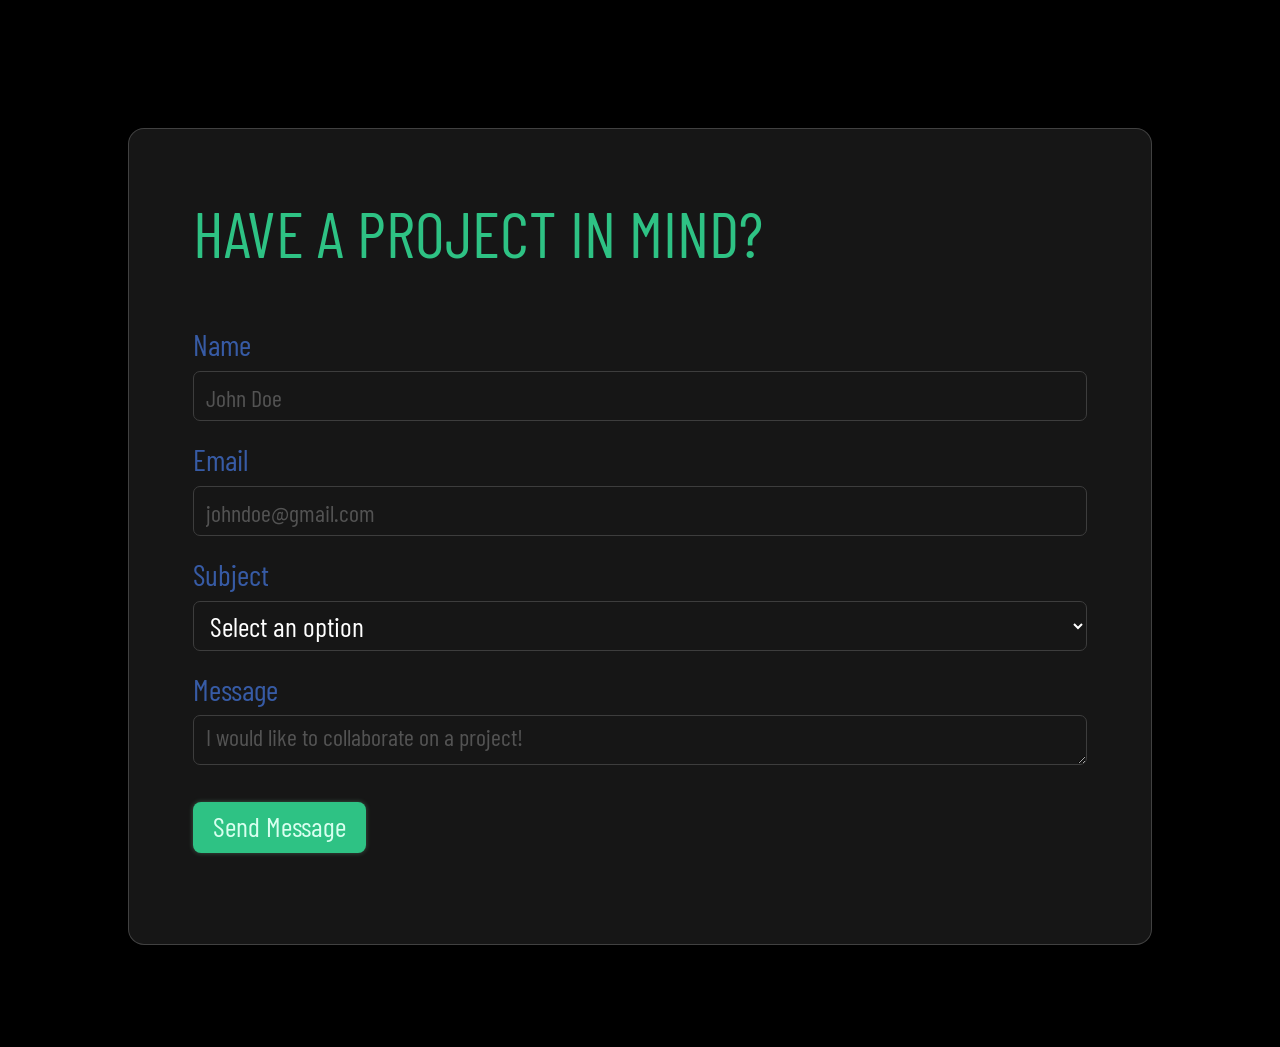
==== contact.html @ 23b1e8e8 "Initial commit: Added Portfolio components" ====
<!DOCTYPE html>
<html lang="en">
    <head>
        <meta charset="UTF-8">
        <meta name="viewport" content="width=device-width, initial-scale=1.0">
        <title>Landing Page - Kamalpreet</title>

        <!-- Font Style -->
        <link rel="preconnect" href="https://fonts.googleapis.com">
        <link rel="preconnect" href="https://fonts.gstatic.com" crossorigin>
        <link href="https://fonts.googleapis.com/css2?family=Barlow+Condensed:ital,wght@0,100;0,200;0,300;0,400;0,500;0,600;0,700;0,800;0,900;1,100;1,200;1,300;1,400;1,500;1,600;1,700;1,800;1,900&display=swap" rel="stylesheet">
        <link rel="stylesheet" href="style.css">
    </head>
    
    <body>

        <section class="glass-card">
            <p class="form-heading">HAVE A PROJECT IN MIND?</p>
            <form method="POST" class="form">
                    <div class="form-group">
                        <label for="user-name">Name</label>
                        <input type="text" id="user-name" name="user_name" placeholder="John Doe" required>
                    </div>

                    <div class="form-group">
                        <label for="user-email">Email</label>
                        <input type="email" id="user-email" name="user_email" placeholder="johndoe@gmail.com" required>
                    </div>

                    <div class="form-group">
                        <label for="subject">Subject</label>
                        <select id="subject" name="subject" required>
                            <option value="" disabled selected>Select an option</option>
                            <option value="general">General Inquiry</option>
                            <option value="support">Technical Support</option>
                            <option value="feedback">Feedback</option>
                            <option value="other">Other</option>
                        </select>
                        </div>

                    <div class="form-group">
                        <label for="user-message">Message</label>
                        <textarea id="user-message" name="user_message" rows="5" placeholder="I would like to collaborate on a project!" required></textarea>
                    </div>
                <button class="button" type="submit">Send Message</button>
            </form>
        </section>
        
    </body>

    <script>
        const contactForm = document.querySelector('.form');
        contactForm.addEventListener('submit', function(event) {
            event.preventDefault();
            alert('The form was submitted successfully!');
            contactForm.reset();
        });
    </script>
</html>
---- style.css ----
body{
    background-color: #000;
    font-family: "Barlow Condensed", sans-serif;
    font-weight: 400;
    font-style: normal;
    color:#fff;
    margin: 0;
}

.text-color{
    color:#fff;
    text-align: center;    
}

.top-section {   
    overflow: hidden;
    display: grid;
    background-image: url("images/header-background.png");
    background-size: cover;
}


.main-section {   
    display: grid;
    justify-items: center;
}

.heading-text{
    align-items: center;
    text-transform: uppercase;
    font-size: 5rem;
    font-weight: 500;
    padding: 3% 23%;
    margin:0;
}

.sub-text{
    font-family: "DM Sans", sans-serif;
    font-optical-sizing: auto;
    font-weight: 400;
    font-style: normal;
    font-size: 2rem;
    margin:0;
    padding:0% 30% 20% 30%;
}

.form-group{
    display: grid;
    padding:10px 0px;
}

.form{
    font-size: 30px;
}

.form-heading{
    font-size:65px;
    margin:0 0 5% 0;
    color:#2ec284;
}

.glass-card {
    margin:10% 10% 8% 10%;
    color:#375ba5;
    padding:5%;
    background: #161616;
    border-radius: 16px;
    box-shadow: 0 4px 30px rgba(0, 0, 0, 0.1);
    backdrop-filter: blur(5px);
    -webkit-backdrop-filter: blur(5px);
    border: 1px solid rgba(162, 162, 162, 0.308);
}

input[type="text"], 
input[type="email"], 
textarea,
select {
    width: 100%;
    padding: 6px 12px;
    border: 1px solid #3d3d3d;
    border-radius: 7px;
    background-color: #00000000;
    font-family: inherit;
    box-sizing: border-box;
    height: 50px;
    margin-top:1%;
    font-size: 28px;
    color:white;
}

select:focus,
input:focus, 
textarea:focus {
    border: 1px solid #555555;
    outline: none;
    box-shadow: 0 0 5px rgba(121, 121, 121, 0.3);
}

select option {
  padding: 10px;
  background-color: #313131;
  border-radius: 5px;
  border:none;
}

::placeholder{
    font-size: 24px;
    color:rgb(83, 83, 83);
}

.button{
    font-size:28px;
    margin:3% 0;
    color: #d8ffef;
    background-color: #2ec284;
    padding:7px 20px 10px 20px;
    border-radius: 8px;
    border:none;
    font-family: "Barlow Condensed", sans-serif;
    font-weight: 400;
    font-style: normal;
    box-shadow: 0 0 5px rgba(149, 238, 186, 0.3);
}

/* navbar */

nav {
    display: flex;
    justify-content: space-between;
    align-items: center;
}

.nav-links {
    display: flex;
    list-style: none;
    margin: 0;
    padding: 0;
}

.nav-links li {
    margin-left: 20px;
}

.nav-toggle {
    display: none;
}

.nav-links li a{
    font-family: "DM Sans", sans-serif !important;
    font-optical-sizing: auto;
    font-weight: 400;
    font-style: normal;
    font-size: 1rem;
    color:#fff;
    text-decoration-line: none;
  }

@media (max-width: 768px) {
  .nav-button {
    cursor: pointer;
    padding: 10px;
    display: block;
    font-weight: bold;
  }

  .nav-button::before {
    content: "Menu"; 
  }

  .nav-links {
    display: none; /* Hide links by default on mobile */
    flex-direction: column;
    width: 100%;
  }

  .nav-links li {
    margin: 10px 0;
  }

  .nav-links li a{
    font-family: "DM Sans", sans-serif !important;
    font-optical-sizing: auto;
    font-weight: 400;
    font-style: normal;
    font-size: 1rem;
    color:#fff;
    text-decoration-line: none;
  }


  .nav-toggle:checked ~ .nav-links {
    display: flex;
  }
}
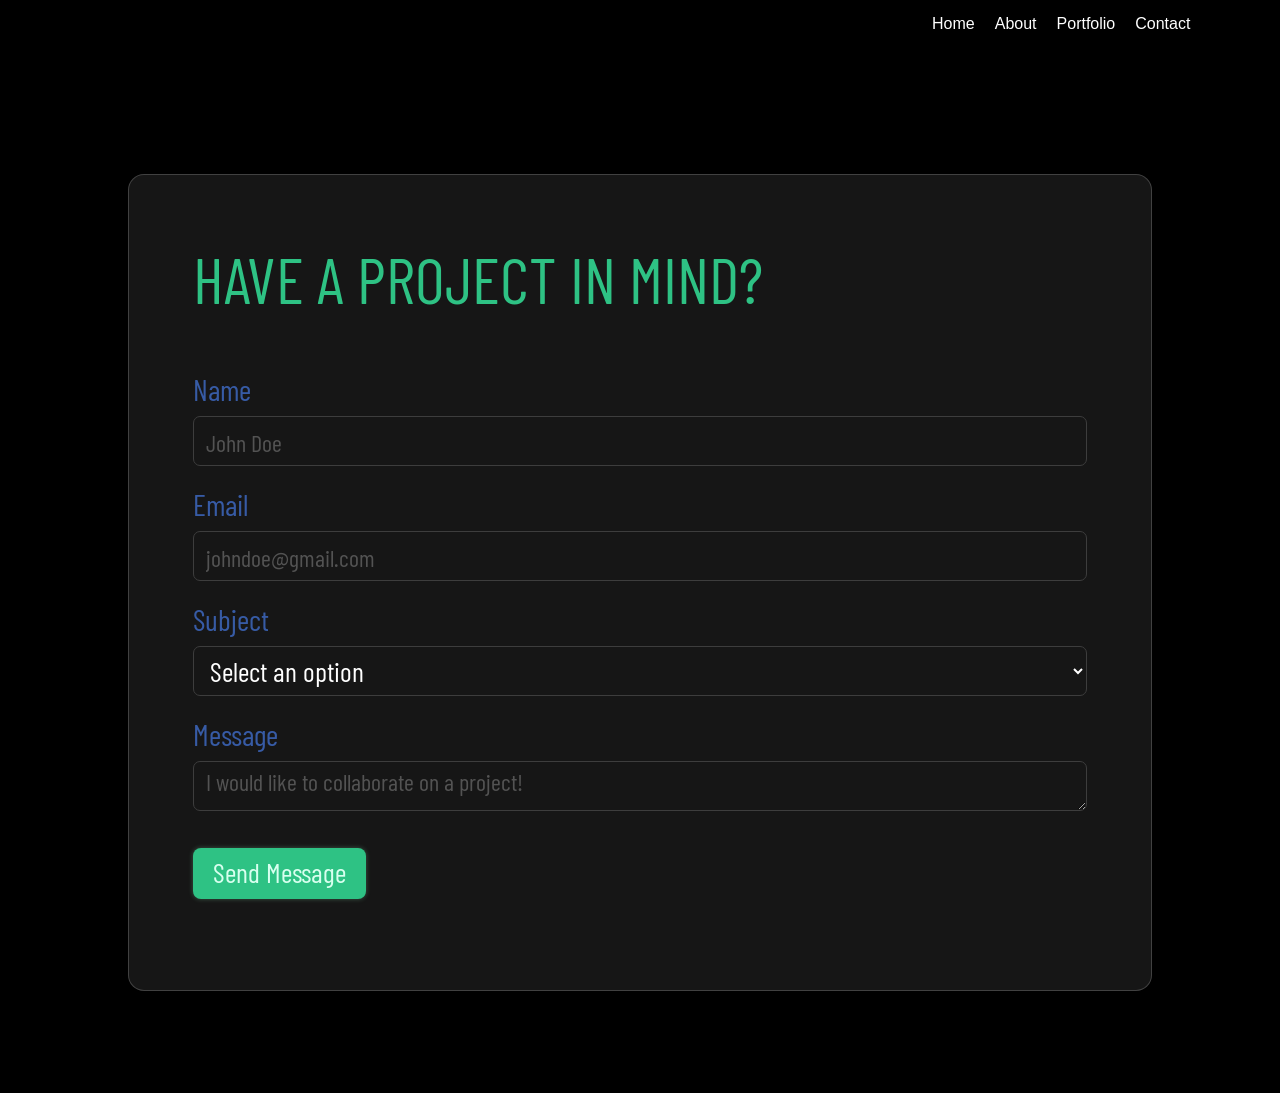
==== commit 9428ba53: "Fixed the navbar and added logo for responsiveness" ====
--- a/contact.html
+++ b/contact.html
@@ -13,6 +13,22 @@
     </head>
     
     <body>
+
+        <section class="navbar-wrapper">
+                <nav>
+                    <input type="checkbox" id="nav-toggle" class="nav-toggle">
+                    <label for="nav-toggle" class="nav-button">
+                    <span></span>
+                    </label>
+
+                    <ul class="nav-links">
+                        <li><a class="links" href="index.html">Home</a></li>
+                        <li><a class="links" href="#about">About</a></li>
+                        <li><a class="links" href="#portfolio">Portfolio</a></li>
+                        <li><a class="links" href="contact.html">Contact</a></li>
+                    </ul>
+                </nav>
+            </section>
 
         <section class="glass-card">
             <p class="form-heading">HAVE A PROJECT IN MIND?</p>
--- a/style.css
+++ b/style.css
@@ -41,7 +41,7 @@
     font-style: normal;
     font-size: 2rem;
     margin:0;
-    padding:0% 30% 20% 30%;
+    padding:0% 30% 15% 30%;
 }
 
 .form-group{
@@ -76,7 +76,7 @@
 textarea,
 select {
     width: 100%;
-    padding: 6px 12px;
+    padding: 5px 12px;
     border: 1px solid #3d3d3d;
     border-radius: 7px;
     background-color: #00000000;
@@ -164,8 +164,22 @@
   }
 
   .nav-button::before {
-    content: "Menu"; 
-  }
+    content: url('images/logo.png');
+  }
+
+  .nav-button::before {
+        content: ""; 
+        display: inline-block;
+        width: 60px;  
+        height: 60px;
+        margin-right: 8px;
+        
+        background-image: url('images/logo.png');
+        background-size: contain;
+        background-repeat: no-repeat;
+        background-position: center;
+        vertical-align: middle;
+}
 
   .nav-links {
     display: none; /* Hide links by default on mobile */
@@ -182,13 +196,77 @@
     font-optical-sizing: auto;
     font-weight: 400;
     font-style: normal;
+    font-size: 1.4rem;
+    color:#fff;
+    text-decoration-line: none;
+  }
+
+
+  .nav-toggle:checked ~ .nav-links {
+    display: flex;
+  }
+}
+
+.navbar-wrapper{
+    background-color: #00000087;
+    padding: 1% 7%;
+}
+
+.project-cards {
+    display: grid;
+    grid-template-columns: repeat(auto-fit, minmax(300px, 1fr));
+    gap: 20px;
+    margin:0 10% 15% 10%;
+}
+
+.project-card-glass {
+    padding:5%;
+    display: flex;
+    flex-direction: column;
+    background: #161616;
+    border-radius: 16px;
+    box-shadow: 0 4px 30px rgba(0, 0, 0, 0.1);
+    backdrop-filter: blur(5px);
+    -webkit-backdrop-filter: blur(5px);
+    border: 1px solid rgba(162, 162, 162, 0.308);
+    font-family: "DM Sans", sans-serif !important;
+    font-optical-sizing: auto;
+    font-weight: 400;
+    font-style: normal;
     font-size: 1rem;
     color:#fff;
-    text-decoration-line: none;
-  }
-
-
-  .nav-toggle:checked ~ .nav-links {
-    display: flex;
-  }
+}
+
+.card-images{
+    border-radius: 10px;
+    margin-bottom: 2%;
+}
+
+.card-image-container img {
+    width: 100%;
+    display: block;
+}
+
+.category-badge{
+    padding:5px 10px;
+    background: #212121;
+    border-radius: 16px;
+    box-shadow: 1px 1px 5px 1px rgb(175 175 175 / 10%);
+    font-size: 14px;
+    color:#cfcfcf;
+    margin-bottom: 2%;
+
+}
+
+.view-project-btn{
+    font-size:1rem;
+    margin:1% 0;
+    color: #f6fffb;
+    background-color: #2ec284;
+    padding:10px 20px;
+    border-radius: 8px;
+    border:none;
+    font-style: normal;
+    box-shadow: 0 0 5px rgba(149, 238, 186, 0.3);
+
 }
